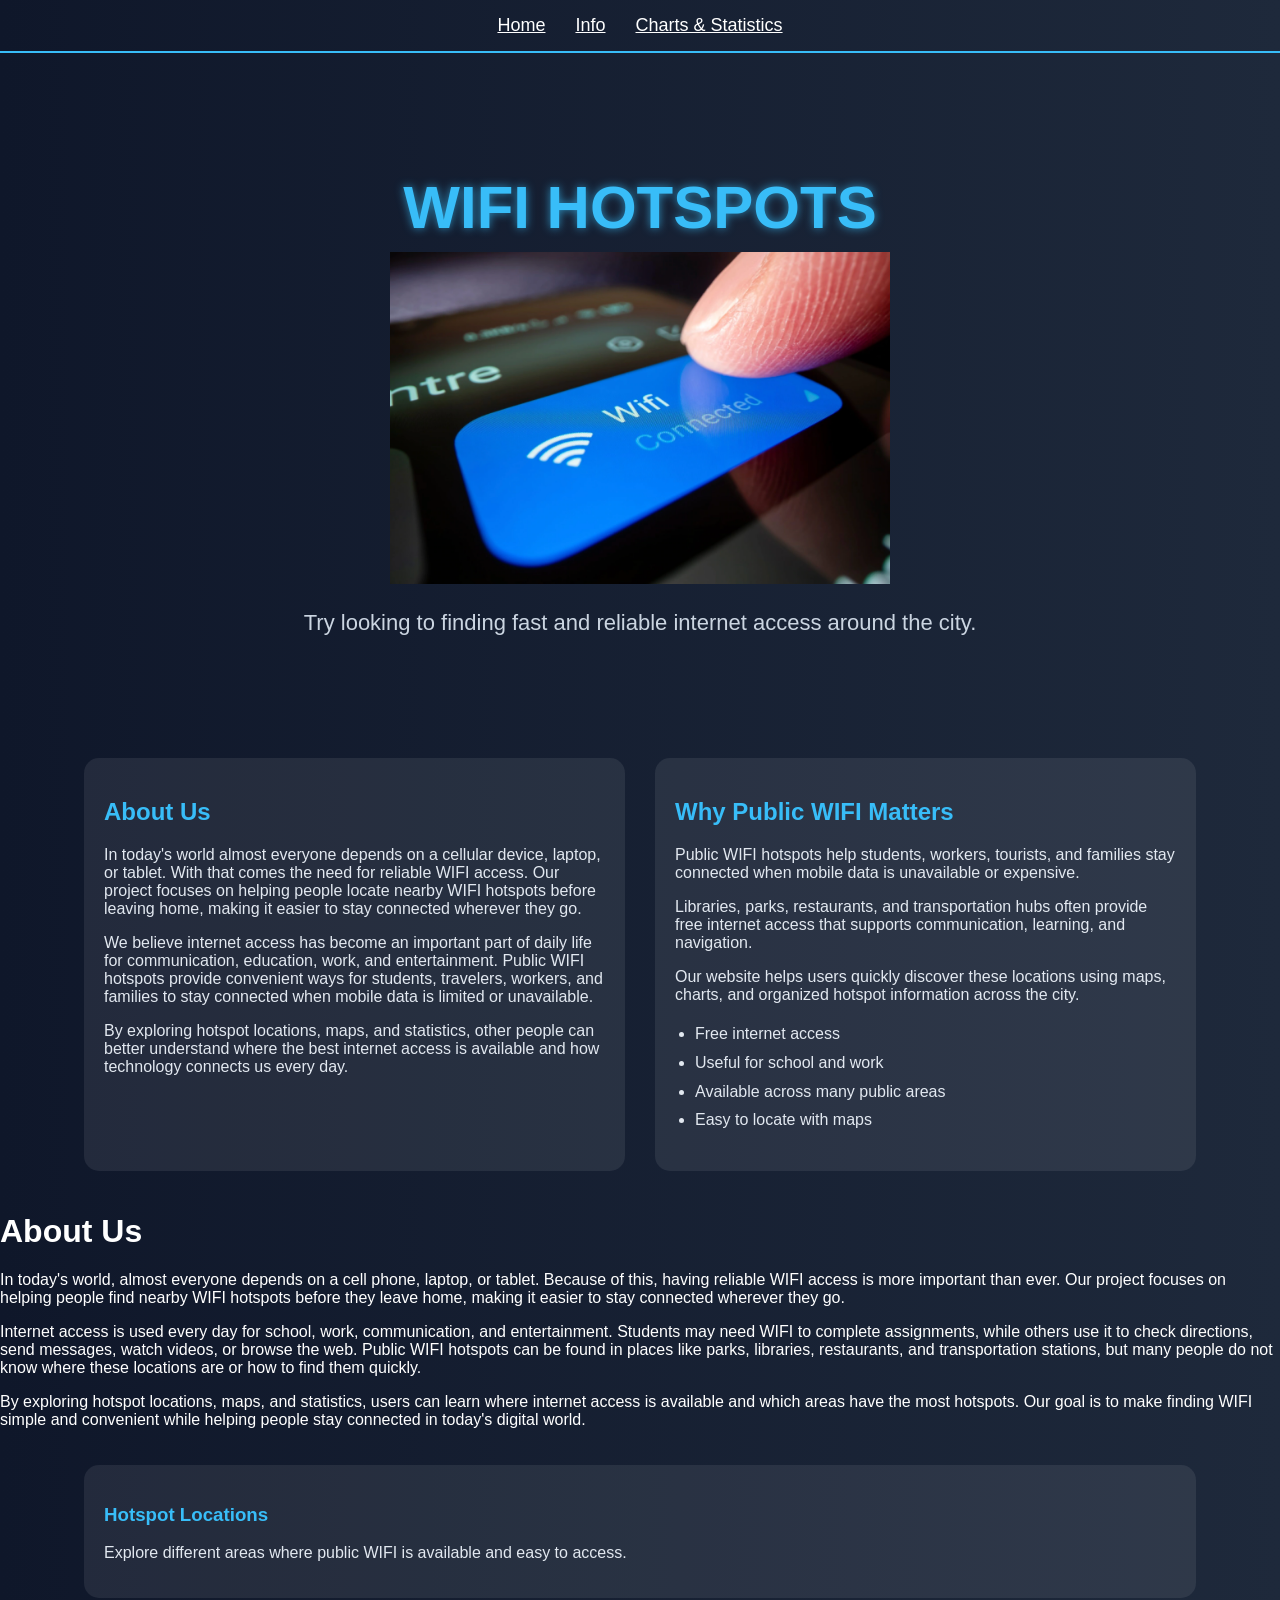
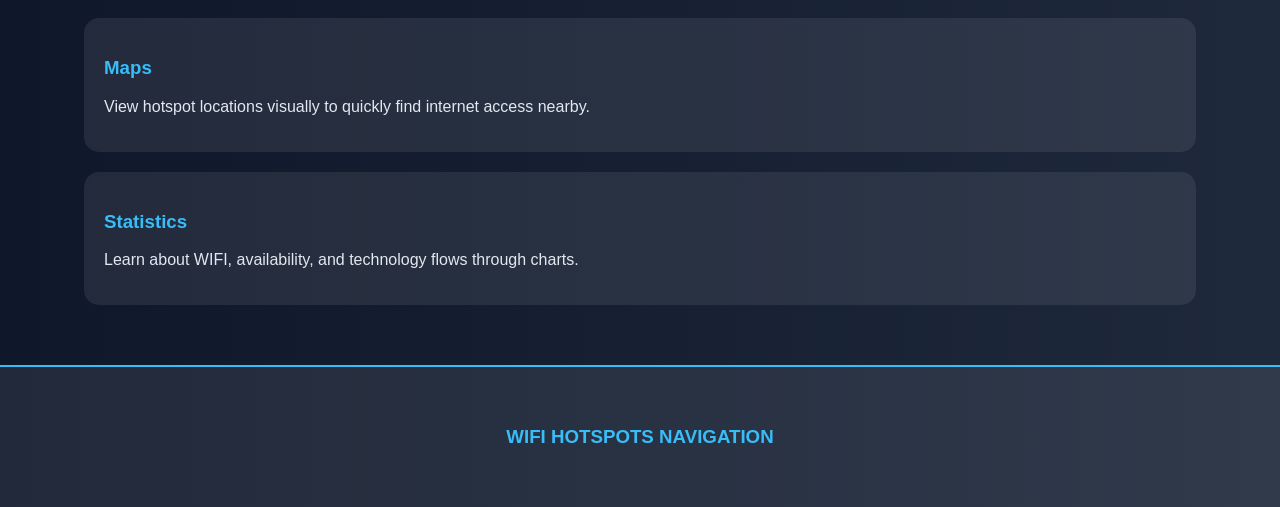
==== index.html @ 62fef124 "GOODBYE" ====
<!DOCTYPE html>
<html>

<head>
  <meta charset="utf-8">
  <meta name="viewport" content="width=device-width">
  <title>WiFi Hotspots</title>
  <link href="style.css" rel="stylesheet" type="text/css" />
</head>
<body>

  <nav class="nav">
    <a href="index.html"> Home </a>
    <a href="maps.html"> Info </a>
    <a href="charts.html"> Charts & Statistics </a>
  </nav>

  <div id="banner" class="container center">
    <h1>WIFI HOTSPOTS</h1>
    
    <img src="image.png" style="width:500px;">

    <p class="subtitle">
     Try looking to finding fast and reliable internet access around the city.
    </p>
  </div>

 <div class="container info-section">
  <div class="card info-card">
    <h2>About Us</h2>

    <p>
      In today's world almost everyone depends on a cellular device,
      laptop, or tablet. With that comes the need for reliable WIFI access.
      Our project focuses on helping people locate nearby WIFI hotspots
      before leaving home, making it easier to stay connected wherever they go.
    </p>

    <p>
      We believe internet access has become an important part of daily life for communication, 
      education, work, and entertainment. Public WIFI hotspots provide convenient ways for students, 
      travelers, workers, and families to stay connected when mobile data is limited or unavailable.
    </p>

    <p>
      By exploring hotspot locations, maps, and statistics, other people can better
      understand where the best internet access is available and how technology
      connects us every day.
    </p>
  </div>

  <div class="card info-card">
    <h2>Why Public WIFI Matters</h2>

    <p>
      Public WIFI hotspots help students, workers, tourists, and families stay
      connected when mobile data is unavailable or expensive.
    </p>

    <p>
      Libraries, parks, restaurants, and transportation hubs often provide
      free internet access that supports communication, learning, and navigation.
    </p>

    <p>
      Our website helps users quickly discover these locations using maps,
      charts, and organized hotspot information across the city.
    </p>

    <ul>
      <li>Free internet access</li>
      <li>Useful for school and work</li>
      <li>Available across many public areas</li>
      <li>Easy to locate with maps</li>
    </ul>
  </div>

</div>

<h1> About Us </h1>

<p>
  In today's world, almost everyone depends on a cell phone, laptop, or tablet.
  Because of this, having reliable WIFI access is more important than ever.
  Our project focuses on helping people find nearby WIFI hotspots before they
  leave home, making it easier to stay connected wherever they go.
</p>

<p>
  Internet access is used every day for school, work, communication, and
  entertainment. Students may need WIFI to complete assignments, while others
  use it to check directions, send messages, watch videos, or browse the web.
  Public WIFI hotspots can be found in places like parks, libraries, restaurants,
  and transportation stations, but many people do not know where these locations
  are or how to find them quickly.
</p>

<p>
  By exploring hotspot locations, maps, and statistics, users can learn where
  internet access is available and which areas have the most hotspots. Our goal
  is to make finding WIFI simple and convenient while helping people stay
  connected in today's digital world.
</p>
    </div>
  
  </div>
  <div class="container cards">
    <div class="card">
      <h3>Hotspot Locations</h3>
      <p>
        Explore different areas where public WIFI is available and easy to access.
      </p>
    </div>

    <div class="card">
      <h3>Maps</h3>
      <p>
        View hotspot locations visually to quickly find internet access nearby.
      </p>
    </div>

    <div class="card">
      <h3>Statistics</h3>
      <p>
        Learn about WIFI, availability, and technology flows through charts.
      </p>
    </div>
  </div>

<div id="footer" class="container center">    
  <h3>WIFI HOTSPOTS NAVIGATION</h3>
  </div>

</body>
</html>
---- style.css ----
body {
  margin: 0;
  font-family: Arial;
  background: linear-gradient(to right, #0f172a, #1e293b);
  color: white;
}

.container{
  width: 90%;
  margin: auto;
  padding: 20px;
  box-sizing: border-box;
}

.center{
  text-align: center;
}

.nav{
    display: flex;
    justify-content: center;
    padding: 15px;
    border-bottom: 2px solid #38bdf8;
    width: 100%;
    box-sizing: border-box;
}

.nav a{
    color: white;
    font-size: 18px;
    margin: 0 15px;
}
.nav a:hover {
  color: #38bdf8;
}

#banner {
  padding: 80px 20px;
}

#banner h1 {
  font-size: 60px;
  margin-bottom: 10px;
  color: #38bdf8;
  text-shadow: 0px 0px 10px rgba(56,189,248,0.7);
}

.subtitle {
  font-size: 22px;
  color: #cbd5e1;
}

.cards {
  display: flex;
  justify-content: center;
  flex-wrap: wrap;
  gap: 20px;
}

.card{
  background-color: rgba(255,255,255,0.08);
  border-radius: 15px;
  padding: 20px;
  width: 100%;
  box-sizing: border-box;
  height: auto;
}

.card:hover {
  box-shadow: 0px 8px 20px rgba(56,189,248,0.5);
}

.card h2{
  color: #38bdf8;
}

.card h3 {
  color: #38bdf8;
}

.card p {
  height: 1.6;
  color: #e2e8f0;
}

.intro-card {
  width: 100%;
  max-width: 900px;
  text-align: center;
}

#footer {
  width: 100%;
  padding: 40px 20px;
  background-color: rgba(255,255,255,0.08);
  border-top: 2px solid #38bdf8;
  text-align: center;
  box-sizing: border-box;
  margin-top: 40px;
}

#footer h3 {
  color: #38bdf8;
}

.info-section {
  display: flex;
  gap: 30px;
  align-items: stretch;
  flex-wrap: wrap;
}

.info-card {
  flex: 1;
  min-width: 300px;
}

.info-card ul {
  padding-left: 20px;
  line-height: 1.8;
  color: #e2e8f0;
}

#output {
  display: flex;
  gap: 20px;
  width: 100%;
}

#leftPanel {
  height: 600px;
  overflow-y: auto;
  display: grid;
  grid-template-columns: repeat(2, 1fr);
  gap: 12px;
}

#map{
  height: 600px;
  border-radius: 20px;
}

.fitted {
  width: 100%;
  margin-bottom: 0;
  padding: 15px;
  box-sizing: border-box;
}

#chart{
  width: 90%;
  margin: 20px auto;
  min-height: 400px;
}

.search{
  display: flex;
  justify-content: center;
  align-items: center;
  gap: 10px;
  margin: 20px 0;
}

#leftPanel,#map{
  flex: 1;
}
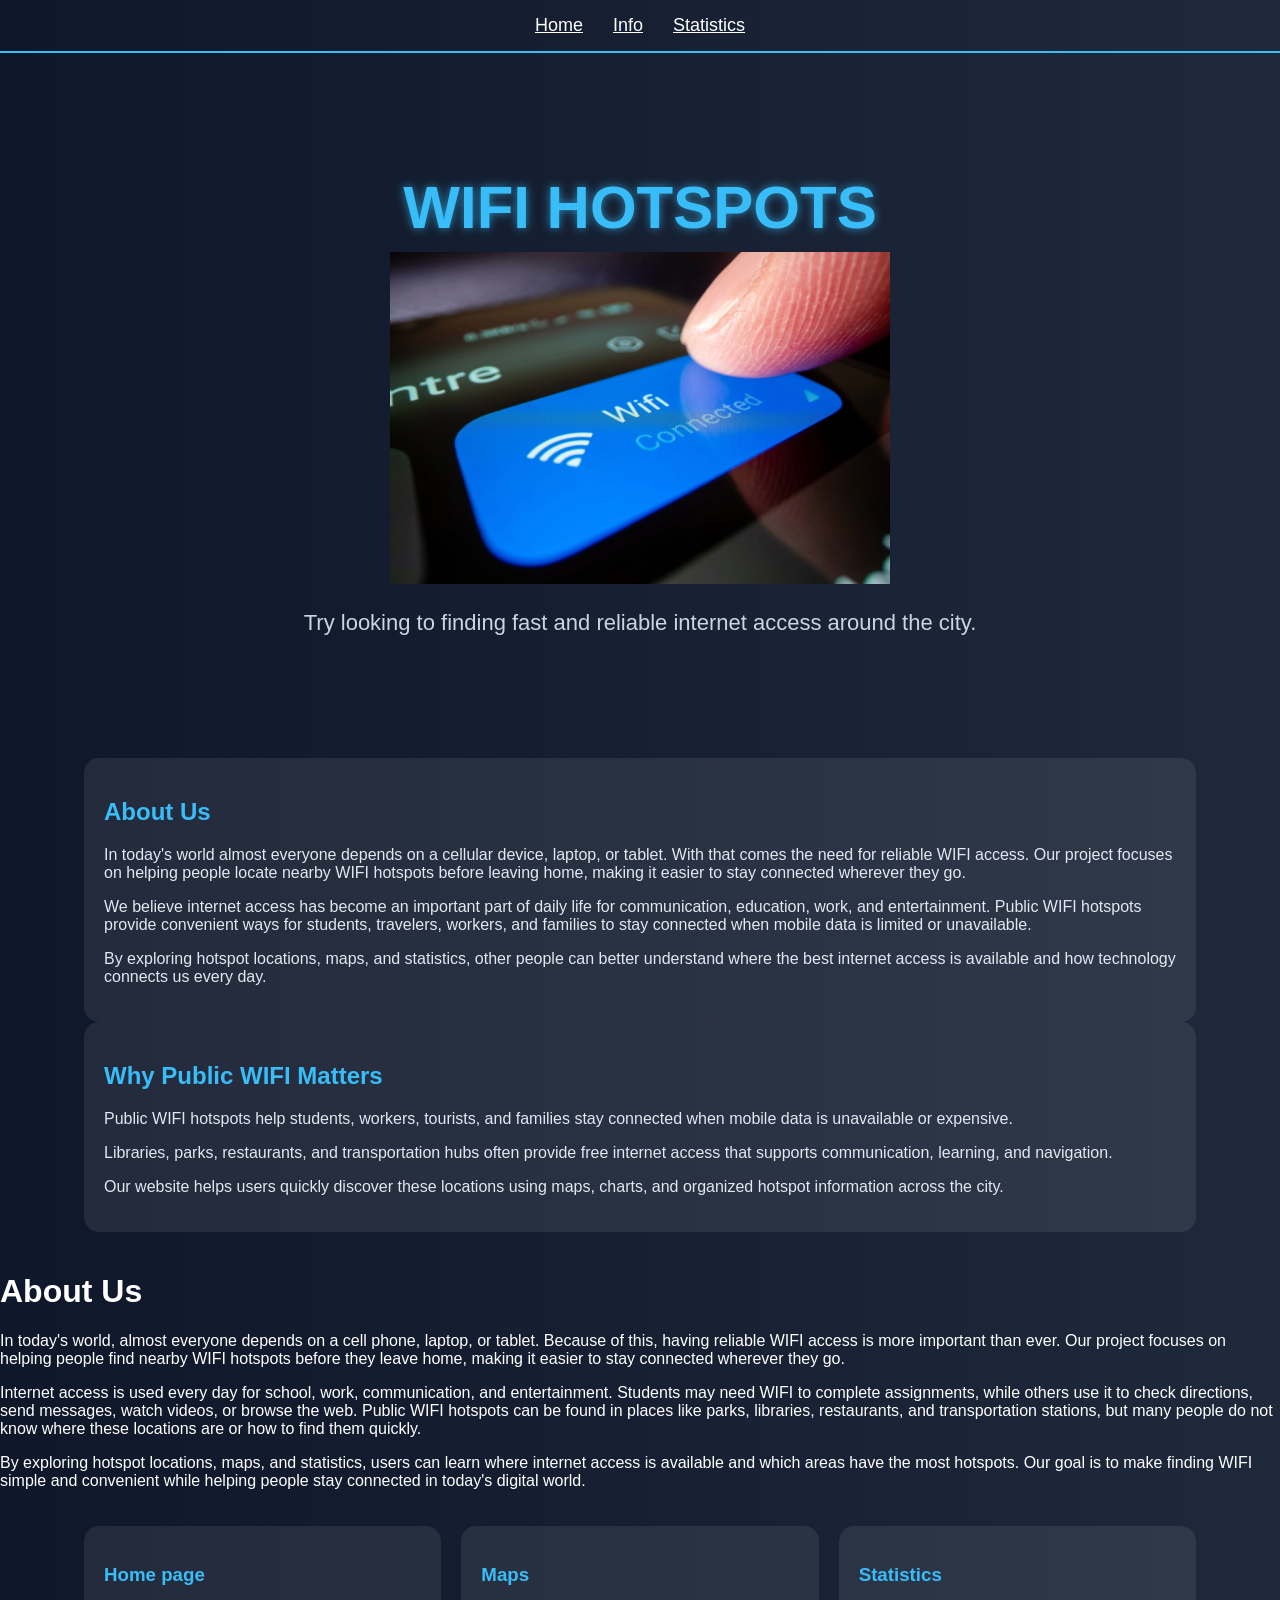
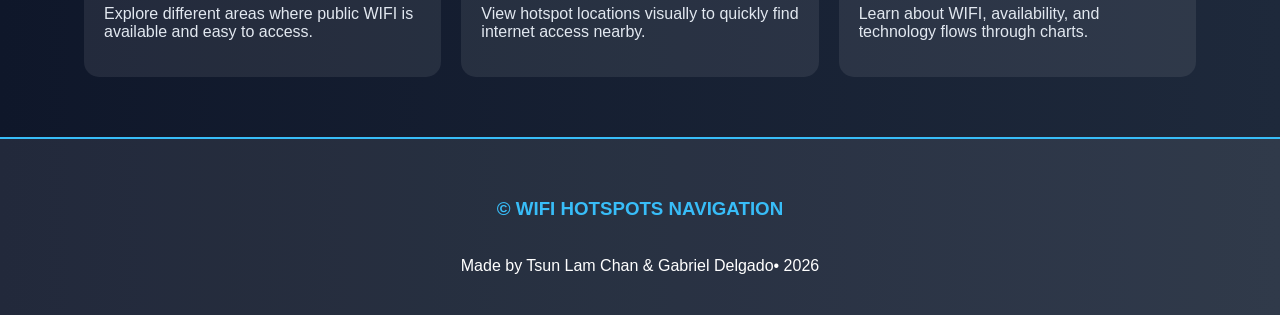
==== commit e573b8a7: "GOODBYE" ====
--- a/index.html
+++ b/index.html
@@ -5,28 +5,31 @@
   <meta charset="utf-8">
   <meta name="viewport" content="width=device-width">
   <title>WiFi Hotspots</title>
+
   <link href="style.css" rel="stylesheet" type="text/css" />
 </head>
+
 <body>
 
   <nav class="nav">
     <a href="index.html"> Home </a>
     <a href="maps.html"> Info </a>
-    <a href="charts.html"> Charts & Statistics </a>
+    <a href="charts.html">Statistics </a>
   </nav>
 
   <div id="banner" class="container center">
     <h1>WIFI HOTSPOTS</h1>
-    
-    <img src="image.png" style="width:500px;">
+
+        <img src="image.png" style="width:500px;">
 
     <p class="subtitle">
      Try looking to finding fast and reliable internet access around the city.
     </p>
   </div>
 
- <div class="container info-section">
-  <div class="card info-card">
+ <div class="container">
+
+  <div class="card">
     <h2>About Us</h2>
 
     <p>
@@ -49,7 +52,7 @@
     </p>
   </div>
 
-  <div class="card info-card">
+  <div class="card">
     <h2>Why Public WIFI Matters</h2>
 
     <p>
@@ -67,18 +70,12 @@
       charts, and organized hotspot information across the city.
     </p>
 
-    <ul>
-      <li>Free internet access</li>
-      <li>Useful for school and work</li>
-      <li>Available across many public areas</li>
-      <li>Easy to locate with maps</li>
-    </ul>
+
   </div>
 
 </div>
 
-<h1> About Us </h1>
-
+      <h1> About Us </h1>
 <p>
   In today's world, almost everyone depends on a cell phone, laptop, or tablet.
   Because of this, having reliable WIFI access is more important than ever.
@@ -103,10 +100,13 @@
 </p>
     </div>
   
+
   </div>
+
   <div class="container cards">
+
     <div class="card">
-      <h3>Hotspot Locations</h3>
+      <h3>Home page</h3>
       <p>
         Explore different areas where public WIFI is available and easy to access.
       </p>
@@ -125,11 +125,15 @@
         Learn about WIFI, availability, and technology flows through charts.
       </p>
     </div>
+
   </div>
 
 <div id="footer" class="container center">    
-  <h3>WIFI HOTSPOTS NAVIGATION</h3>
+  <h3>© WIFI HOTSPOTS NAVIGATION</h3>
+  <br>
+    Made by Tsun Lam Chan & Gabriel Delgado• 2026
   </div>
 
 </body>
+
 </html>
--- a/style.css
+++ b/style.css
@@ -83,7 +83,7 @@
   color: #e2e8f0;
 }
 
-.intro-card {
+.intro {
   width: 100%;
   max-width: 900px;
   text-align: center;
@@ -103,19 +103,19 @@
   color: #38bdf8;
 }
 
-.info-section {
+.info {
   display: flex;
   gap: 30px;
   align-items: stretch;
   flex-wrap: wrap;
 }
 
-.info-card {
+.card {
   flex: 1;
   min-width: 300px;
 }
 
-.info-card ul {
+.card ul {
   padding-left: 20px;
   line-height: 1.8;
   color: #e2e8f0;
@@ -127,12 +127,12 @@
   width: 100%;
 }
 
-#leftPanel {
-  height: 600px;
-  overflow-y: auto;
-  display: grid;
-  grid-template-columns: repeat(2, 1fr);
-  gap: 12px;
+#leftPanel { 
+   height: 600px; 
+   overflow-y: auto; 
+   display: flex; 
+  flex-wrap: wrap; 
+  gap: 12px; 
 }
 
 #map{
